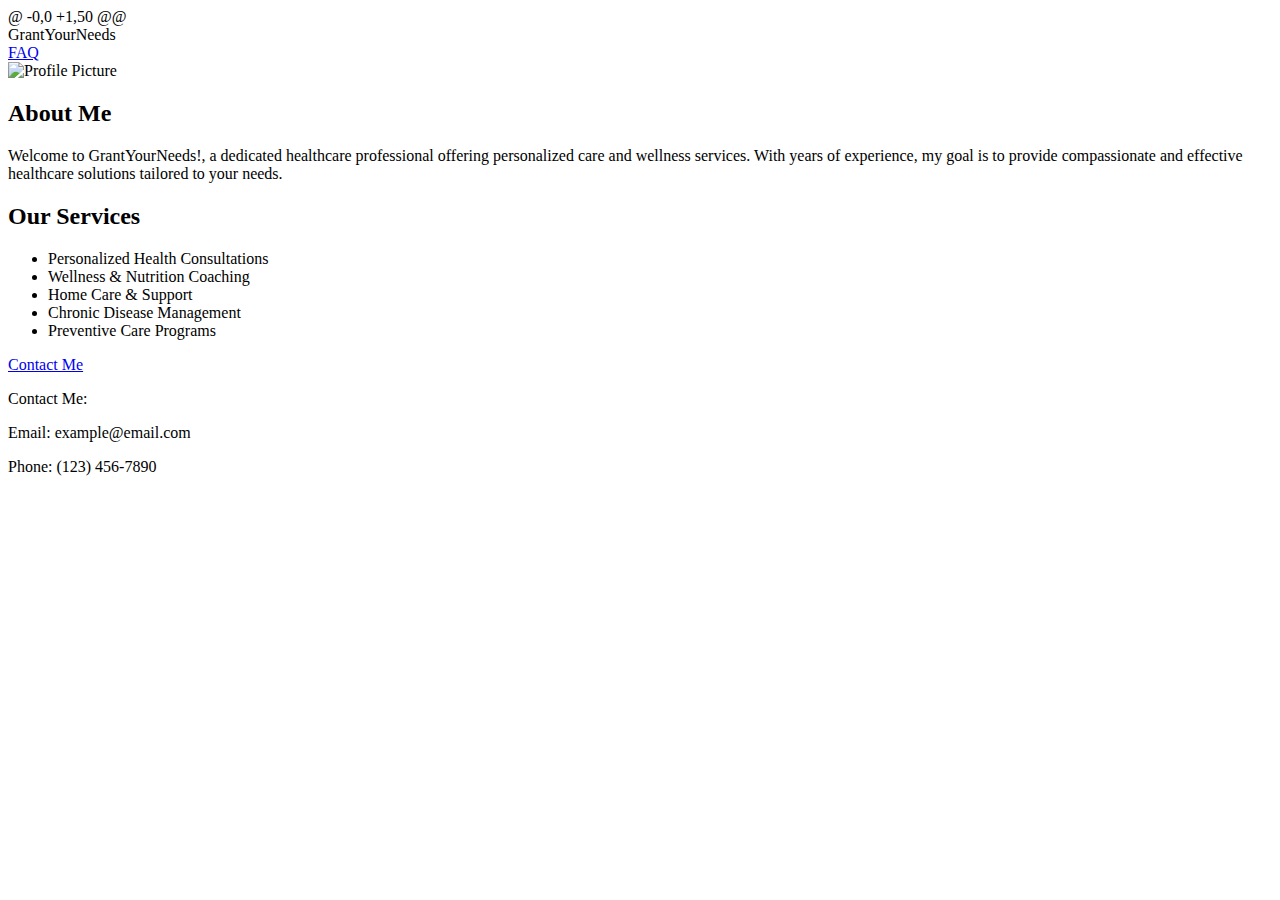
==== index.html @ 223f7459 "Create index.html" ====
@ -0,0 +1,50 @@
<!DOCTYPE html>
<html lang="en">
<head>
  <meta charset="UTF-8" />
  <meta name="viewport" content="width=device-width, initial-scale=1.0" />
  <title>Grant Your Needs</title>
  <link href="https://fonts.googleapis.com/css2?family=Pacifico&display=swap" rel="stylesheet" />
  <link rel="stylesheet" href="care.css" />
</head>
<body>
  <div class="container">
    <header>
      <div class="logo">GrantYourNeeds</div>
      <div class="nav-buttons">
        <a href="faq.html" class="faq-btn">FAQ</a>
      </div>
    </header>
    
    <img src="https://th.bing.com/th/id/OIP.x59ZRf-aJ-WvgcArS0bMwQHaIf?rs=1&pid=ImgDetMain" alt="Profile Picture" class="profile-pic" />
    
    <div class="about">
      <h2>About Me</h2>
      <p>
        Welcome to GrantYourNeeds!, a dedicated healthcare professional offering personalized care and wellness services. With years of experience, my goal is to provide compassionate and effective healthcare solutions tailored to your needs.
      </p>
    </div>
    
    <!-- New Shadow Box for Services -->
    <div class="services">
      <h2>Our Services</h2>
      <ul>
        <li>Personalized Health Consultations</li>
        <li>Wellness &amp; Nutrition Coaching</li>
        <li>Home Care &amp; Support</li>
        <li>Chronic Disease Management</li>
        <li>Preventive Care Programs</li>
      </ul>
      <a href="contactme.html" class="book-btn">Contact Me</a>
    </div>
  </div>
  
  <footer>
    <div class="footer-content">
      <p>Contact Me:</p>
      <p>Email: example@email.com</p>
      <p>Phone: (123) 456-7890</p>
    </div>
  </footer>
</body>
</html>
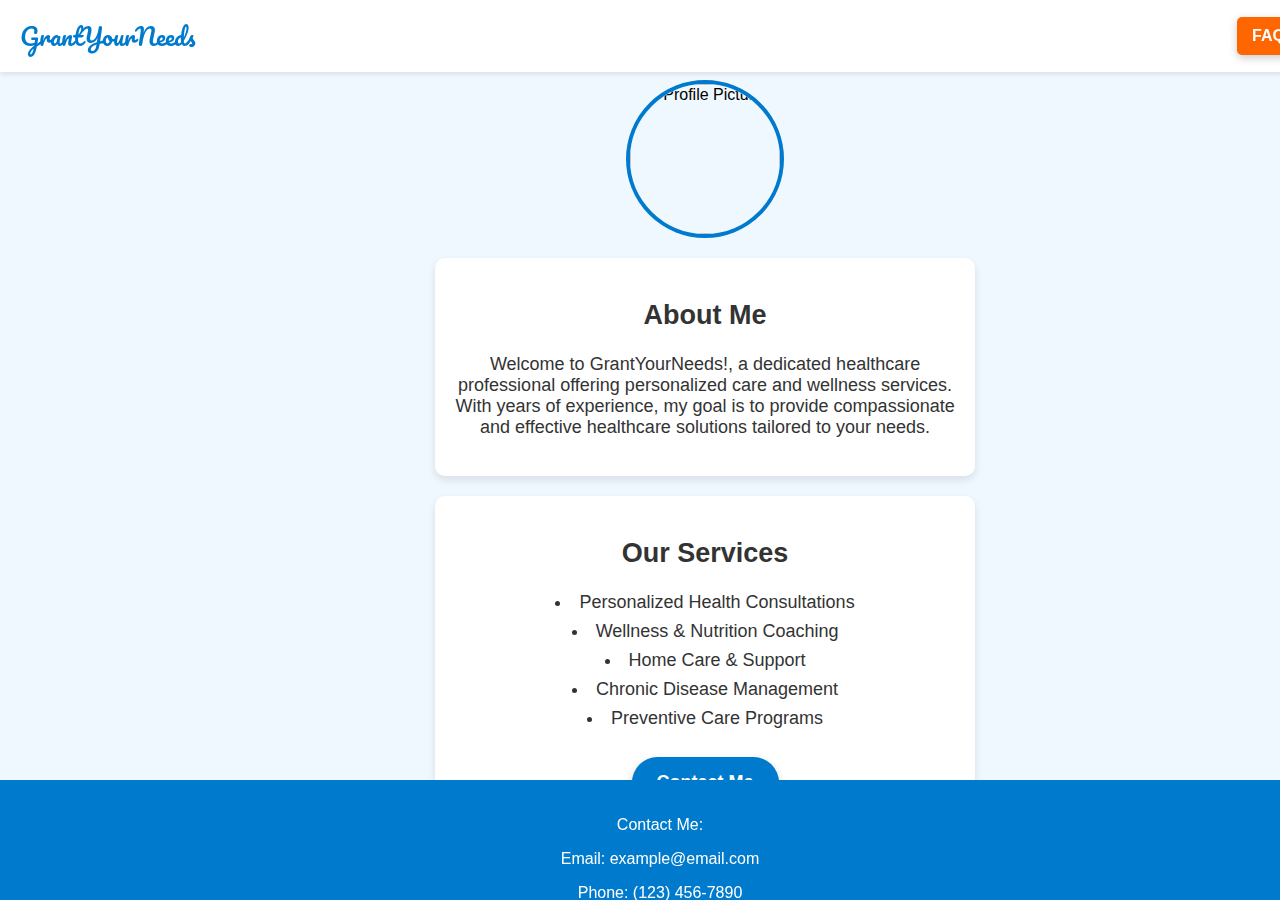
==== commit 61deb429: "Update index.html" ====
--- a/index.html
+++ b/index.html
@@ -16,8 +16,9 @@
         <a href="faq.html" class="faq-btn">FAQ</a>
       </div>
     </header>
-    
+    <div style="text-align: center;">
     <img src="https://th.bing.com/th/id/OIP.x59ZRf-aJ-WvgcArS0bMwQHaIf?rs=1&pid=ImgDetMain" alt="Profile Picture" class="profile-pic" />
+</div>
     
     <div class="about">
       <h2>About Me</h2>
--- a/care.css
+++ b/care.css
@@ -0,0 +1,177 @@
+
+body {
+    margin: 0;
+    font-family: Arial, sans-serif;
+    background-color: #f0f8ff;
+    text-align: center;
+    display: flex;
+    flex-direction: row;
+  }
+  
+  header {
+    display: flex;
+    justify-content: space-between;
+    align-items: center;
+    padding: 15px 20px;
+    background-color: white;
+    box-shadow: 0 2px 5px rgba(0, 0, 0, 0.1);
+    width: 100%;
+    position: fixed;
+    top: 0;
+    left: 0;
+  }
+  
+  .nav-buttons {
+    display: flex;
+    gap: 10px; /* Adjust spacing between buttons as needed */
+  }
+  
+  .logo {
+    font-family: 'Pacifico', cursive;
+    font-size: 24px;
+    color: #007acc;
+  }
+  
+  .services-btn {
+    background-color: #007acc;
+    color: white;
+    padding: 10px 15px;
+    text-decoration: none;
+    border-radius: 5px;
+    font-weight: bold;
+    transition: all 0.3s ease-in-out;
+    box-shadow: 0 3px 8px rgba(0, 0, 0, 0.2);
+  }
+  
+  .services-btn:hover {
+    background-color: #005f99;
+    transform: translateY(-3px);
+    box-shadow: 0 5px 12px rgba(0, 0, 0, 0.3);
+  }
+  
+  .faq-btn {
+    background-color: #ff6600;
+    color: white;
+    padding: 10px 15px;
+    text-decoration: none;
+    border-radius: 5px;
+    font-weight: bold;
+    transition: all 0.3s ease-in-out;
+    box-shadow: 0 3px 8px rgba(0, 0, 0, 0.2);
+  }
+  
+  .faq-btn:hover {
+    background-color: #cc5500;
+    transform: translateY(-3px);
+    box-shadow: 0 5px 12px rgba(0, 0, 0, 0.3);
+  }
+  
+  .container {
+    margin: 80px auto 50px auto;
+    flex: 2;
+  }
+  
+  .profile-pic {
+    width: 150px;
+    height: 150px;
+    border-radius: 50%;
+    object-fit: cover;
+    border: 4px solid #007acc;
+  }
+  
+  /* About Me Shadow Box */
+  .about {
+    font-size: 18px;
+    color: #333;
+    background-color: white;
+    padding: 20px;
+    border-radius: 10px;
+    box-shadow: 0 4px 8px rgba(0, 0, 0, 0.1);
+    margin-top: 20px;
+    text-align: center;
+    max-width: 500px;
+    margin-left: auto;
+    margin-right: auto;
+  }
+  
+  .book-btn {
+    display: inline-block;
+    background-color: #007acc;
+    color: white;
+    font-size: 18px;
+    font-weight: bold;
+    padding: 15px 25px;
+    border-radius: 50px;
+    text-decoration: none;
+    transition: all 0.3s ease-in-out;
+    box-shadow: 0 4px 10px rgba(0, 0, 0, 0.2);
+    margin-top: 20px;
+  }
+  
+  .book-btn:hover {
+    background-color: #005f99;
+    transform: scale(1.1);
+  }
+  
+  /* Services Shadow Box */
+  .services {
+    font-size: 18px;
+    color: #333;
+    background-color: white;
+    padding: 20px;
+    border-radius: 10px;
+    box-shadow: 0 4px 8px rgba(0, 0, 0, 0.1);
+    margin-top: 20px;
+    text-align: center; /* Left-align bullet list */
+    max-width: 500px;
+    margin-left: auto;
+    margin-right: auto;
+  }
+  
+  .services ul {
+    margin: 0;
+    padding: 0 1rem;
+    list-style: disc inside;
+  }
+  
+  .services ul li {
+    margin: 0.5rem 0;
+  }
+  
+  footer {
+    margin-top: 50px;
+    background-color: #007acc;
+    color: white;
+    padding: 20px;
+    width: 100%;
+    position: fixed;
+    bottom: 0;
+    left: 0;
+    height: 80px;
+  }
+  
+  .footer-content {
+    font-size: 16px;
+  }
+  
+  @media (max-width: 480px) {
+    header {
+      flex-direction: column;
+    }
+    .nav-buttons {
+      margin-top: 10px;
+    }
+  }
+  
+  img {
+    max-width: 100%;
+    height: auto;
+  }
+  
+/* Example: phone screens up to 480px wide */
+@media (max-width: 480px) {
+    .container {
+      padding-bottom: 100px; /* Enough space for the footer + extra */
+    }
+  }
+  
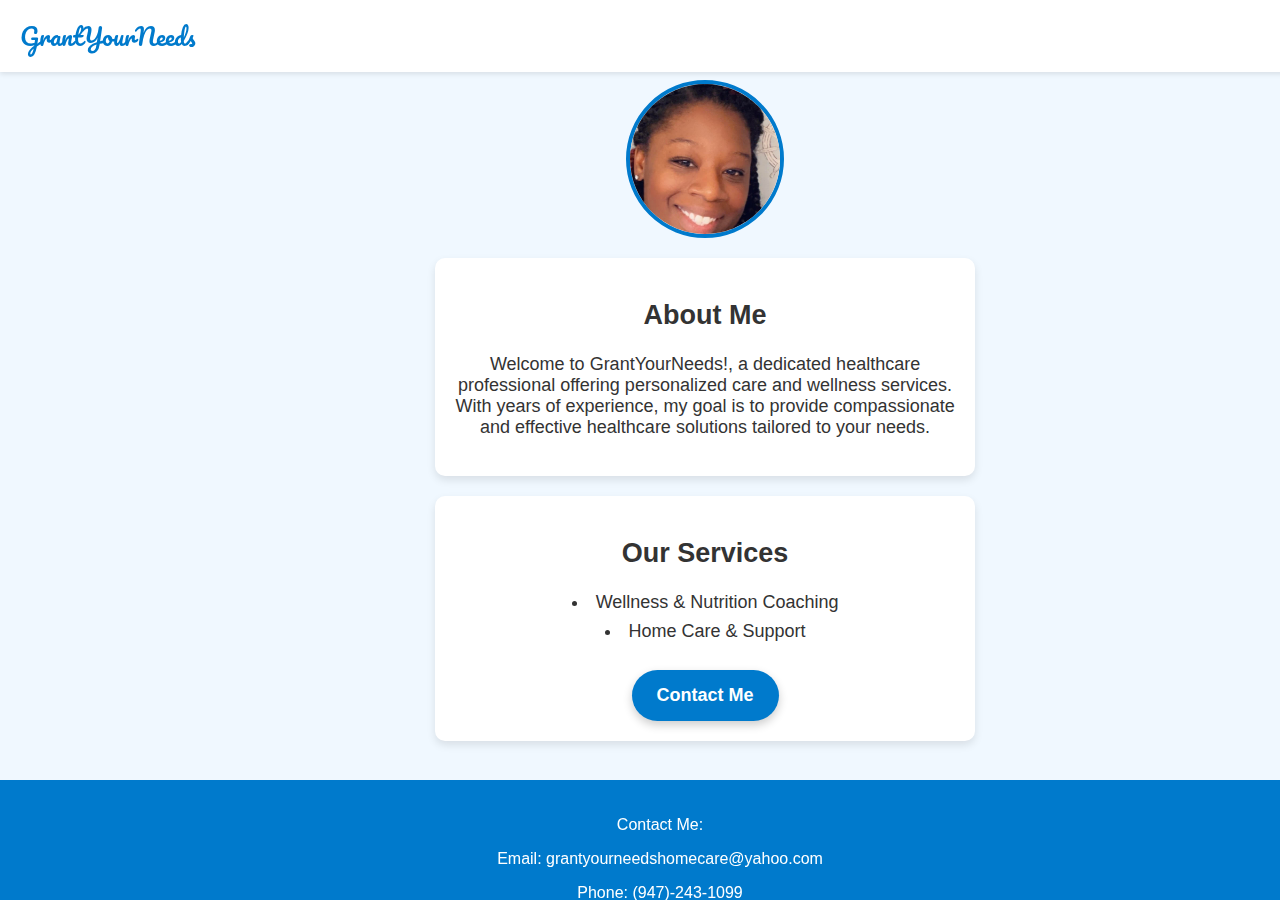
==== commit 9d80dea4: "Update index.html" ====
--- a/index.html
+++ b/index.html
@@ -4,7 +4,7 @@
 <head>
   <meta charset="UTF-8" />
   <meta name="viewport" content="width=device-width, initial-scale=1.0" />
-  <title>Grant Your Needs</title>
+  <title>GrantYourNeeds</title>
   <link href="https://fonts.googleapis.com/css2?family=Pacifico&display=swap" rel="stylesheet" />
   <link rel="stylesheet" href="care.css" />
 </head>
@@ -12,12 +12,9 @@
   <div class="container">
     <header>
       <div class="logo">GrantYourNeeds</div>
-      <div class="nav-buttons">
-        <a href="faq.html" class="faq-btn">FAQ</a>
-      </div>
     </header>
     <div style="text-align: center;">
-    <img src="https://th.bing.com/th/id/OIP.x59ZRf-aJ-WvgcArS0bMwQHaIf?rs=1&pid=ImgDetMain" alt="Profile Picture" class="profile-pic" />
+    <img src="temp photo.jpg" alt="Profile Picture" class="profile-pic" />
 </div>
     
     <div class="about">
@@ -31,11 +28,8 @@
     <div class="services">
       <h2>Our Services</h2>
       <ul>
-        <li>Personalized Health Consultations</li>
         <li>Wellness &amp; Nutrition Coaching</li>
         <li>Home Care &amp; Support</li>
-        <li>Chronic Disease Management</li>
-        <li>Preventive Care Programs</li>
       </ul>
       <a href="contactme.html" class="book-btn">Contact Me</a>
     </div>
@@ -44,8 +38,8 @@
   <footer>
     <div class="footer-content">
       <p>Contact Me:</p>
-      <p>Email: example@email.com</p>
-      <p>Phone: (123) 456-7890</p>
+      <p>Email: grantyourneedshomecare@yahoo.com</p>
+      <p>Phone: (947)-243-1099</p>
     </div>
   </footer>
 </body>
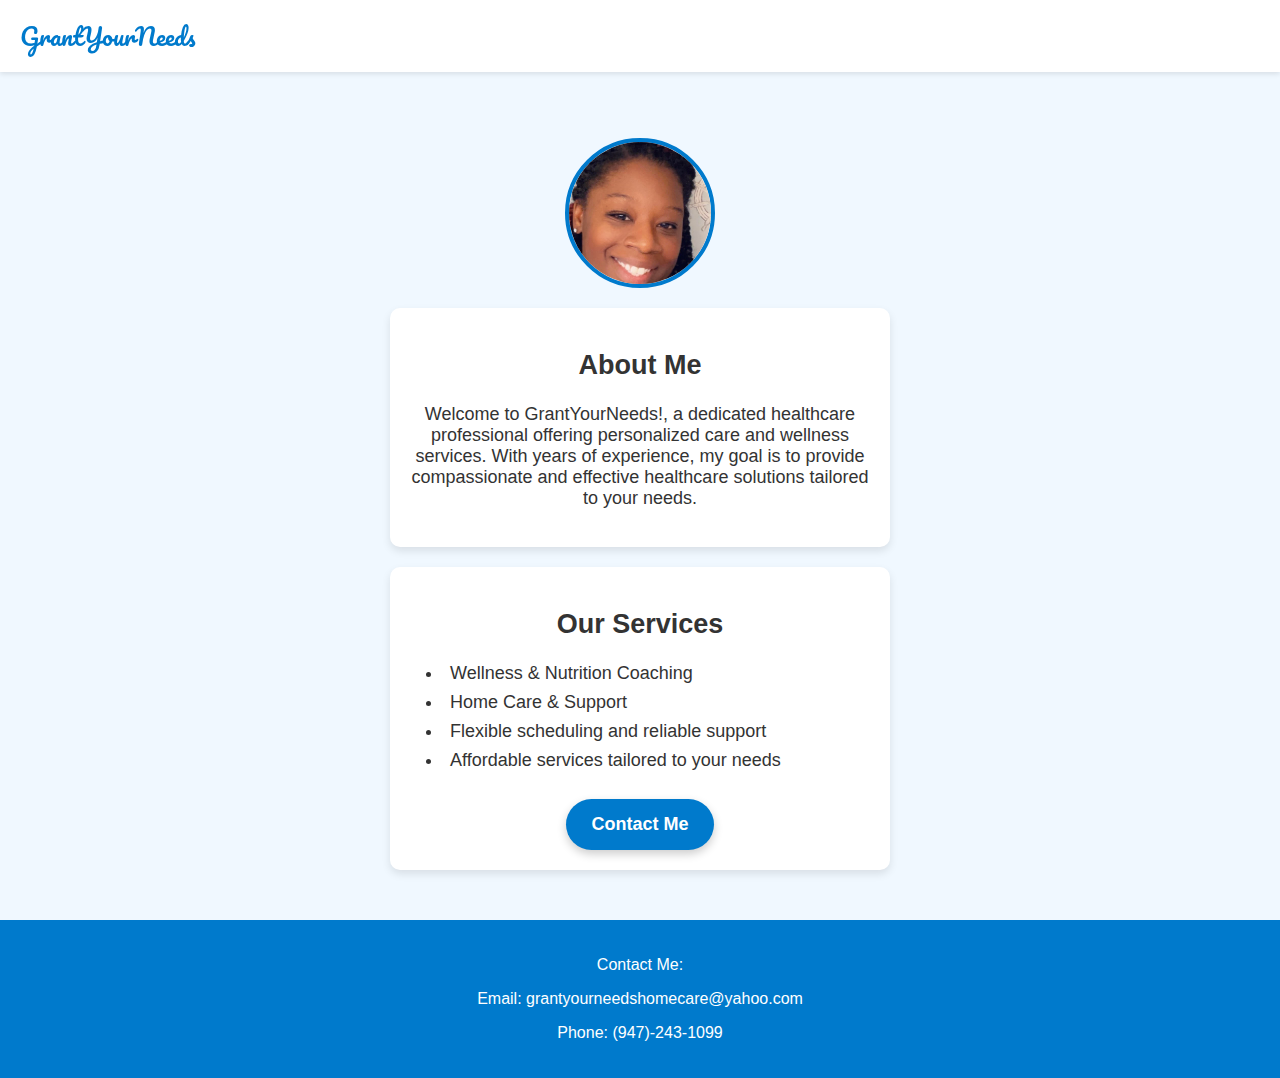
==== commit 05a3f91b: "Update index.html" ====
--- a/index.html
+++ b/index.html
@@ -30,6 +30,8 @@
       <ul>
         <li>Wellness &amp; Nutrition Coaching</li>
         <li>Home Care &amp; Support</li>
+        <li>Flexible scheduling and reliable support</li>
+        <li>Affordable services tailored to your needs</li>
       </ul>
       <a href="contactme.html" class="book-btn">Contact Me</a>
     </div>
--- a/care.css
+++ b/care.css
@@ -1,177 +1,155 @@
+* {
+  box-sizing: border-box;
+}
 
-body {
-    margin: 0;
-    font-family: Arial, sans-serif;
-    background-color: #f0f8ff;
-    text-align: center;
-    display: flex;
-    flex-direction: row;
+html, body {
+  margin: 0;
+  padding: 0;
+  font-family: Arial, sans-serif;
+  background-color: #f0f8ff;
+  text-align: center;
+  overflow-x: hidden;
+}
+
+header {
+  display: flex;
+  justify-content: space-between;
+  align-items: center;
+  padding: 15px 20px;
+  background-color: white;
+  box-shadow: 0 2px 5px rgba(0, 0, 0, 0.1);
+  width: 100%;
+  position: fixed;
+  top: 0;
+  left: 0;
+  z-index: 1000;
+  flex-wrap: wrap;
+}
+
+.logo {
+  font-family: 'Pacifico', cursive;
+  font-size: 24px;
+  color: #007acc;
+}
+
+.nav-buttons {
+  display: flex;
+  gap: 10px;
+  flex-wrap: wrap;
+  margin-top: 10px;
+}
+
+.services-btn, .faq-btn {
+  padding: 10px 15px;
+  text-decoration: none;
+  color: white;
+  font-weight: bold;
+  border-radius: 5px;
+  transition: all 0.3s ease-in-out;
+  box-shadow: 0 3px 8px rgba(0, 0, 0, 0.2);
+}
+
+.services-btn {
+  background-color: #007acc;
+}
+
+.services-btn:hover {
+  background-color: #005f99;
+  transform: translateY(-3px);
+}
+
+.faq-btn {
+  background-color: #ff6600;
+}
+
+.faq-btn:hover {
+  background-color: #cc5500;
+  transform: translateY(-3px);
+}
+
+.container {
+  margin: 120px auto 50px auto;
+  max-width: 100%;
+  padding: 0 1rem;
+}
+
+.profile-pic {
+  width: 150px;
+  height: 150px;
+  border-radius: 50%;
+  object-fit: cover;
+  border: 4px solid #007acc;
+}
+
+.about, .services {
+  font-size: 18px;
+  color: #333;
+  background-color: white;
+  padding: 20px;
+  border-radius: 10px;
+  box-shadow: 0 4px 8px rgba(0, 0, 0, 0.1);
+  margin-top: 20px;
+  text-align: center;
+  max-width: 500px;
+  margin-left: auto;
+  margin-right: auto;
+}
+
+.book-btn {
+  display: inline-block;
+  background-color: #007acc;
+  color: white;
+  font-size: 18px;
+  font-weight: bold;
+  padding: 15px 25px;
+  border-radius: 50px;
+  text-decoration: none;
+  transition: all 0.3s ease-in-out;
+  box-shadow: 0 4px 10px rgba(0, 0, 0, 0.2);
+  margin-top: 20px;
+}
+
+.book-btn:hover {
+  background-color: #005f99;
+  transform: scale(1.1);
+}
+
+.services ul {
+  margin: 0;
+  padding: 0 1rem;
+  list-style: disc inside;
+}
+
+.services ul li {
+  margin: 0.5rem 0;
+  text-align: left;
+}
+
+footer {
+  margin-top: 50px;
+  background-color: #007acc;
+  color: white;
+  padding: 20px;
+  width: 100%;
+}
+
+.footer-content {
+  font-size: 16px;
+}
+
+@media (max-width: 480px) {
+  header {
+    flex-direction: column;
+    align-items: center;
+    padding: 10px;
   }
-  
-  header {
-    display: flex;
-    justify-content: space-between;
-    align-items: center;
-    padding: 15px 20px;
-    background-color: white;
-    box-shadow: 0 2px 5px rgba(0, 0, 0, 0.1);
-    width: 100%;
-    position: fixed;
-    top: 0;
-    left: 0;
+
+  .nav-buttons {
+    justify-content: center;
+    margin-top: 10px;
   }
-  
-  .nav-buttons {
-    display: flex;
-    gap: 10px; /* Adjust spacing between buttons as needed */
+
+  .container {
+    padding-bottom: 100px; /* Room below content */
   }
-  
-  .logo {
-    font-family: 'Pacifico', cursive;
-    font-size: 24px;
-    color: #007acc;
-  }
-  
-  .services-btn {
-    background-color: #007acc;
-    color: white;
-    padding: 10px 15px;
-    text-decoration: none;
-    border-radius: 5px;
-    font-weight: bold;
-    transition: all 0.3s ease-in-out;
-    box-shadow: 0 3px 8px rgba(0, 0, 0, 0.2);
-  }
-  
-  .services-btn:hover {
-    background-color: #005f99;
-    transform: translateY(-3px);
-    box-shadow: 0 5px 12px rgba(0, 0, 0, 0.3);
-  }
-  
-  .faq-btn {
-    background-color: #ff6600;
-    color: white;
-    padding: 10px 15px;
-    text-decoration: none;
-    border-radius: 5px;
-    font-weight: bold;
-    transition: all 0.3s ease-in-out;
-    box-shadow: 0 3px 8px rgba(0, 0, 0, 0.2);
-  }
-  
-  .faq-btn:hover {
-    background-color: #cc5500;
-    transform: translateY(-3px);
-    box-shadow: 0 5px 12px rgba(0, 0, 0, 0.3);
-  }
-  
-  .container {
-    margin: 80px auto 50px auto;
-    flex: 2;
-  }
-  
-  .profile-pic {
-    width: 150px;
-    height: 150px;
-    border-radius: 50%;
-    object-fit: cover;
-    border: 4px solid #007acc;
-  }
-  
-  /* About Me Shadow Box */
-  .about {
-    font-size: 18px;
-    color: #333;
-    background-color: white;
-    padding: 20px;
-    border-radius: 10px;
-    box-shadow: 0 4px 8px rgba(0, 0, 0, 0.1);
-    margin-top: 20px;
-    text-align: center;
-    max-width: 500px;
-    margin-left: auto;
-    margin-right: auto;
-  }
-  
-  .book-btn {
-    display: inline-block;
-    background-color: #007acc;
-    color: white;
-    font-size: 18px;
-    font-weight: bold;
-    padding: 15px 25px;
-    border-radius: 50px;
-    text-decoration: none;
-    transition: all 0.3s ease-in-out;
-    box-shadow: 0 4px 10px rgba(0, 0, 0, 0.2);
-    margin-top: 20px;
-  }
-  
-  .book-btn:hover {
-    background-color: #005f99;
-    transform: scale(1.1);
-  }
-  
-  /* Services Shadow Box */
-  .services {
-    font-size: 18px;
-    color: #333;
-    background-color: white;
-    padding: 20px;
-    border-radius: 10px;
-    box-shadow: 0 4px 8px rgba(0, 0, 0, 0.1);
-    margin-top: 20px;
-    text-align: center; /* Left-align bullet list */
-    max-width: 500px;
-    margin-left: auto;
-    margin-right: auto;
-  }
-  
-  .services ul {
-    margin: 0;
-    padding: 0 1rem;
-    list-style: disc inside;
-  }
-  
-  .services ul li {
-    margin: 0.5rem 0;
-  }
-  
-  footer {
-    margin-top: 50px;
-    background-color: #007acc;
-    color: white;
-    padding: 20px;
-    width: 100%;
-    position: fixed;
-    bottom: 0;
-    left: 0;
-    height: 80px;
-  }
-  
-  .footer-content {
-    font-size: 16px;
-  }
-  
-  @media (max-width: 480px) {
-    header {
-      flex-direction: column;
-    }
-    .nav-buttons {
-      margin-top: 10px;
-    }
-  }
-  
-  img {
-    max-width: 100%;
-    height: auto;
-  }
-  
-/* Example: phone screens up to 480px wide */
-@media (max-width: 480px) {
-    .container {
-      padding-bottom: 100px; /* Enough space for the footer + extra */
-    }
-  }
-  
+}
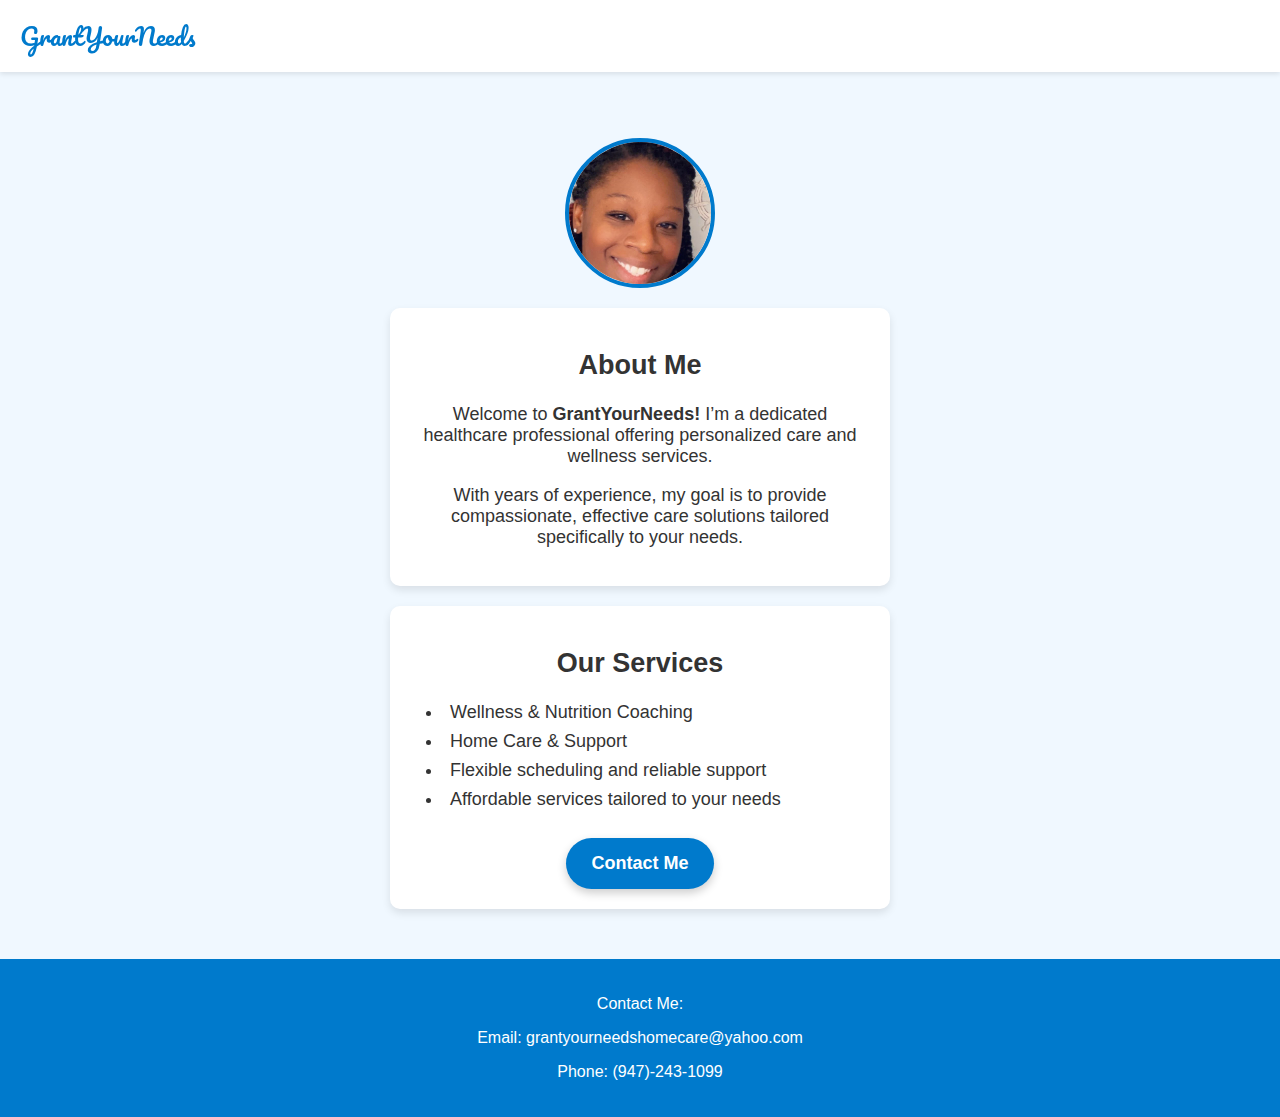
==== commit fca2396c: "Update index.html" ====
--- a/index.html
+++ b/index.html
@@ -19,9 +19,12 @@
     
     <div class="about">
       <h2>About Me</h2>
-      <p>
-        Welcome to GrantYourNeeds!, a dedicated healthcare professional offering personalized care and wellness services. With years of experience, my goal is to provide compassionate and effective healthcare solutions tailored to your needs.
-      </p>
+<p>
+  Welcome to <strong>GrantYourNeeds!</strong> I’m a dedicated healthcare professional offering personalized care and wellness services.
+</p>
+<p>
+  With years of experience, my goal is to provide compassionate, effective care solutions tailored specifically to your needs.
+</p>
     </div>
     
     <!-- New Shadow Box for Services -->
